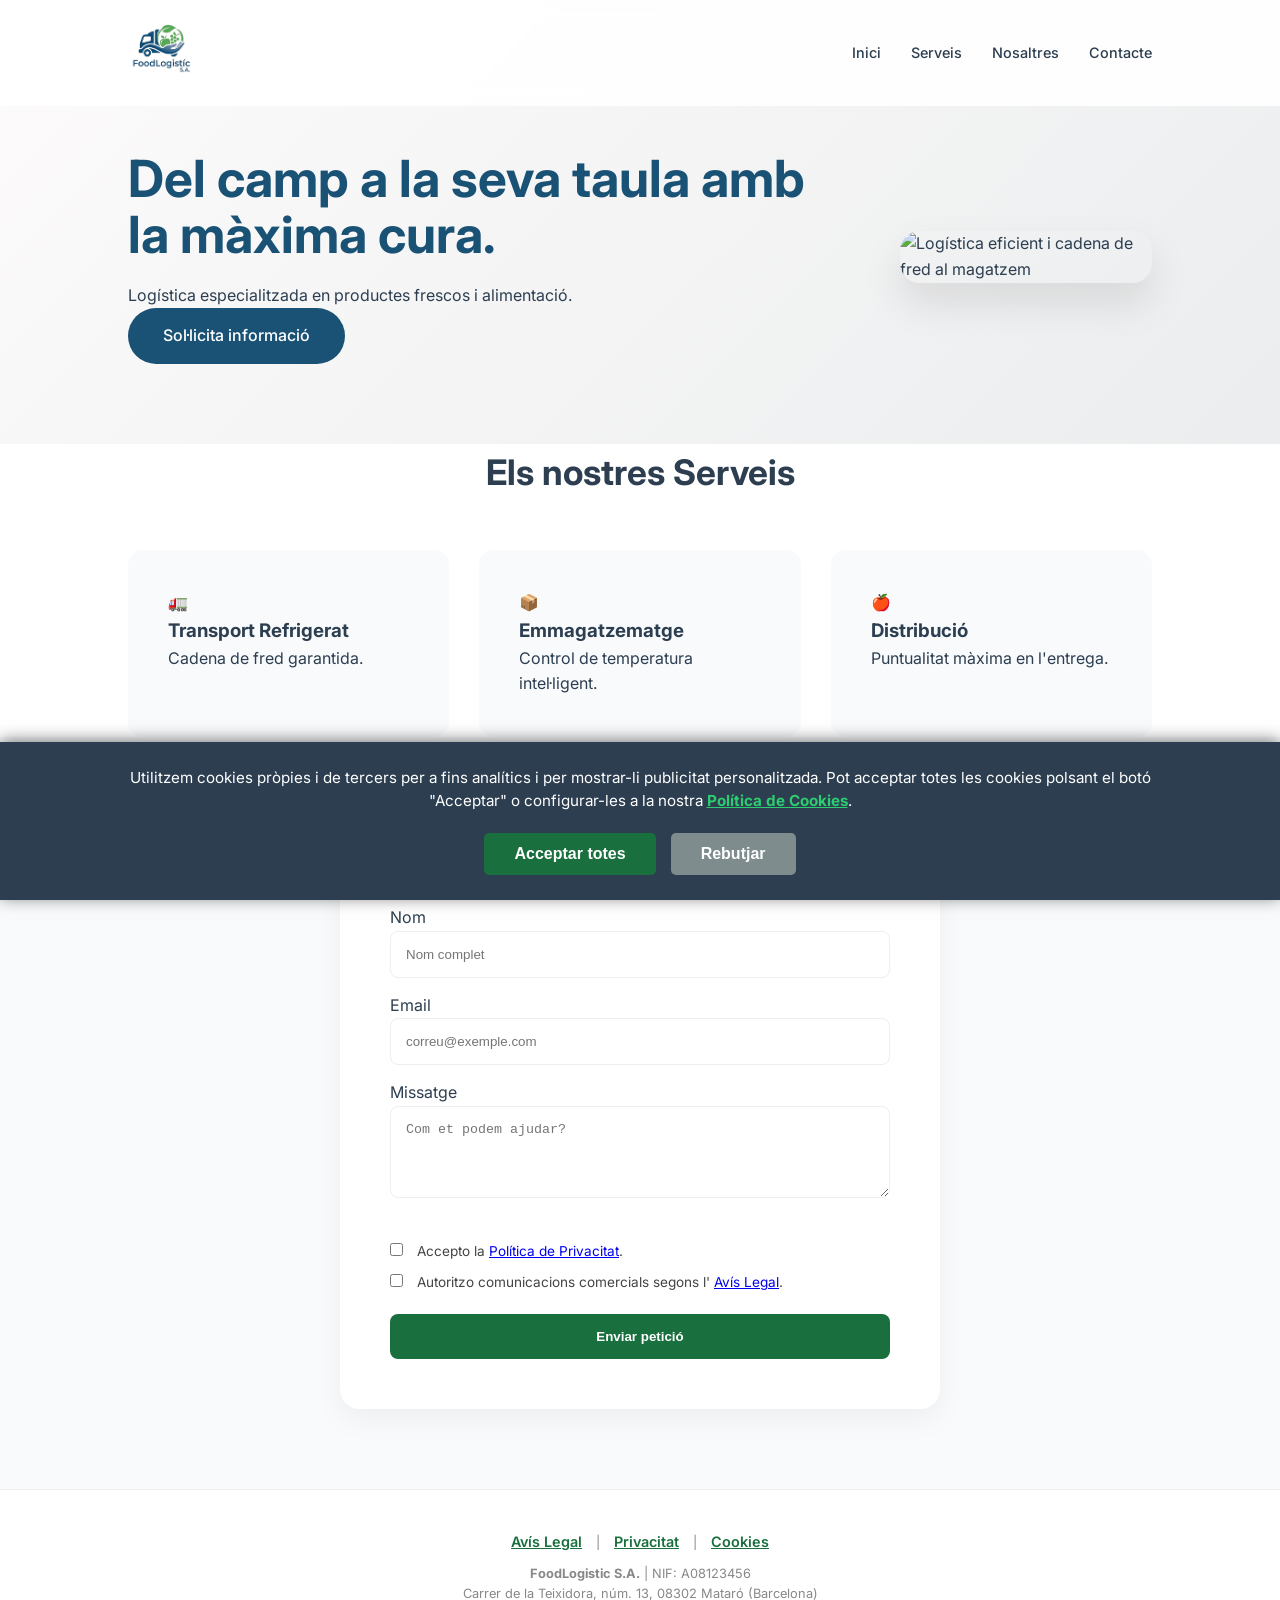
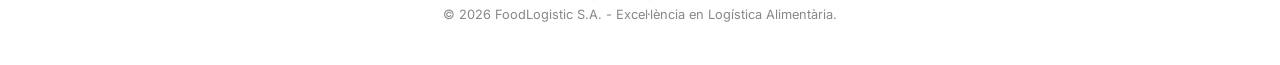
==== docs/index.html @ 774d7b99 "web" ====
<!DOCTYPE html>
<html lang="ca">
<head>
    <meta charset="UTF-8">
    <meta name="viewport" content="width=device-width, initial-scale=1.0">
    <title>FoodLogistic S.A. | Frescura en Moviment</title>
    <link rel="stylesheet" href="styles.css">
    <link href="https://fonts.googleapis.com/css2?family=Inter:wght@300;500;700&display=swap" rel="stylesheet">
    <style>
        /* Estils per als elements legals */
        .form-legal { margin: 20px 0; text-align: left; font-size: 0.85rem; color: #444; font-family: 'Inter', sans-serif; }
        .form-legal label { display: block; margin-bottom: 10px; cursor: pointer; }
        .form-legal input { width: auto !important; display: inline-block !important; margin-right: 10px; }
        
        /* Banner de Cookies Estilitzat */
        #cookie-popup {
            position: fixed; bottom: 0; left: 0; width: 100%; background: #2c3e50; 
            color: white; padding: 25px; z-index: 10000; box-shadow: 0 -2px 15px rgba(0,0,0,0.5); 
            font-family: 'Inter', sans-serif; display: none;
        }
    </style>
</head>
<body>

    <header>
        <nav>
            <!-- MILLORA SOSTENIBILITAT: Imatge WebP i alt descriptiu -->
            <div class="logo"><img src="img/FoodLogisticLogo.webp" alt="Logotip corporatiu de FoodLogistic S.A."></div>
            <ul>
                <li><a href="#inici">Inici</a></li>
                <li><a href="#serveis">Serveis</a></li>
                <li><a href="#sobre-nosaltres">Nosaltres</a></li>
                <li><a href="#contacte">Contacte</a></li>
            </ul>
        </nav>
    </header>

    <main>
        <section id="inici" class="hero">
            <div class="hero-text">
                <h1>Del camp a la seva taula amb la màxima cura.</h1>
                <p>Logística especialitzada en productes frescos i alimentació.</p>
                <a href="#contacte" class="btn-main">Sol·licita informació</a>
            </div>
            <div class="hero-image">
                <img src="https://images.unsplash.com/photo-1586528116311-ad8dd3c8310d?auto=format&fit=crop&w=800&q=80" alt="Logística eficient i cadena de fred al magatzem">
            </div>
        </section>

        <section id="serveis" class="services">
            <h2 class="section-title">Els nostres Serveis</h2>
            <div class="grid">
                <div class="card"><div class="icon" aria-hidden="true">🚛</div><h3>Transport Refrigerat</h3><p>Cadena de fred garantida.</p></div>
                <div class="card"><div class="icon" aria-hidden="true">📦</div><h3>Emmagatzematge</h3><p>Control de temperatura intel·ligent.</p></div>
                <div class="card"><div class="icon" aria-hidden="true">🍎</div><h3>Distribució</h3><p>Puntualitat màxima en l'entrega.</p></div>
            </div>
        </section>

        <section id="contacte" class="contact">
            <div class="contact-card">
                <h2>Contacta amb nosaltres</h2>
                <form action="#">
                    <div class="form-group"><label for="nom">Nom</label><input type="text" id="nom" placeholder="Nom complet" required></div>
                    <div class="form-group"><label for="email">Email</label><input type="email" id="email" placeholder="correu@exemple.com" required></div>
                    <div class="form-group"><label for="missatge">Missatge</label><textarea id="missatge" rows="4" placeholder="Com et podem ajudar?" required></textarea></div>

                    <div class="form-legal">
                        <label>
                            <input type="checkbox" name="privacitat" required>
                            Accepto la <a href="privacitat.html">Política de Privacitat</a>.
                        </label>
                        <label>
                            <input type="checkbox" name="comercial">
                            Autoritzo comunicacions comercials segons l' <a href="avis-legal.html">Avís Legal</a>.
                        </label>
                    </div>
                    <button type="submit" class="btn-submit">Enviar petició</button>
                </form>
            </div>
        </section>
    </main>

    <footer>
        <div class="footer-links">
            <a href="avis-legal.html">Avís Legal</a> | 
            <a href="privacitat.html">Privacitat</a> | 
            <a href="cookies.html">Cookies</a>
        </div>
        <p><strong>FoodLogistic S.A.</strong> | NIF: A08123456</p>
        <p>Carrer de la Teixidora, núm. 13, 08302 Mataró (Barcelona)</p>
        <p>&copy; 2026 FoodLogistic S.A. - Excel·lència en Logística Alimentària.</p>
    </footer>

    <div id="cookie-popup">
        <div style="max-width: 1100px; margin: auto; display: flex; flex-direction: column; align-items: center; text-align: center;">
            <p style="margin-bottom: 20px; font-size: 0.95rem; line-height: 1.5;">
                Utilitzem cookies pròpies i de tercers per a fins analítics i per mostrar-li publicitat personalitzada. 
                Pot acceptar totes les cookies polsant el botó "Acceptar" o configurar-les a la nostra 
                <!-- MILLORA ACCESSIBILITAT: Color fosc #196f3d per contrast en text -->
                <a href="cookies.html" style="color: #2ecc71; text-decoration: underline; font-weight: bold;">Política de Cookies</a>.
            </p>
            <div style="display: flex; gap: 15px;">
                <button onclick="acceptCookies()" style="background: #196f3d; color: white; border: none; padding: 12px 30px; border-radius: 5px; cursor: pointer; font-weight: bold; font-size: 1rem;">Acceptar totes</button>
                <button onclick="rejectCookies()" style="background: #7f8c8d; color: white; border: none; padding: 12px 30px; border-radius: 5px; cursor: pointer; font-weight: bold; font-size: 1rem;">Rebutjar</button>
            </div>
        </div>
    </div>

    <script type="text/javascript">
        function acceptCookies() {
            document.getElementById('cookie-popup').style.display = 'none';
            localStorage.setItem('foodlogistic_cookies_accepted', 'true');
        }

        function rejectCookies() {
            document.getElementById('cookie-popup').style.display = 'none';
            localStorage.setItem('foodlogistic_cookies_accepted', 'false');
        }

        window.onload = function() {
            if (!localStorage.getItem('foodlogistic_cookies_accepted')) {
                document.getElementById('cookie-popup').style.display = 'block';
            }
        };
    </script>
</body>
</html>
---- docs/styles.css ----
:root {
    --primary-blue: #1a5276; /* Blau del logo */
    --accent-green: #2ecc71; /* Verd clar per a fons o detalls */
    --accent-green-text: #196f3d; /* NOU: Verd fosc per a textos (Contrast WCAG AA) */
    --text-dark: #2c3e50;
    --light-bg: #f8fafc;
    --white: #ffffff;
}

* {
    margin: 0;
    padding: 0;
    box-sizing: border-box;
}

body {
    font-family: 'Inter', sans-serif;
    color: var(--text-dark);
    background-color: var(--white);
    line-height: 1.6;
    scroll-behavior: smooth;
}

/* Navegació Elegant */
header {
    padding: 1.5rem 10%;
    position: fixed;
    width: 100%;
    background: rgba(255, 255, 255, 0.9);
    backdrop-filter: blur(10px);
    z-index: 1000;
    box-sizing: border-box;
}

nav {
    display: flex;
    justify-content: space-between;
    align-items: center;
}

.logo img {
    height: 50px; 
}

nav ul {
    display: flex;
    list-style: none;
}

nav ul li { margin-left: 30px; }

nav ul li a {
    text-decoration: none;
    color: var(--text-dark);
    font-weight: 500;
    font-size: 0.9rem;
    transition: color 0.3s;
}

nav ul li a:hover { color: var(--accent-green-text); }

/* Hero Section */
.hero {
    display: flex;
    align-items: center;
    padding: 150px 10% 80px;
    gap: 50px;
    background: linear-gradient(135deg, #fdfbfb 0%, #ebedee 100%);
}

.hero-text h1 {
    font-size: 3.2rem;
    line-height: 1.1;
    margin-bottom: 20px;
    color: var(--primary-blue);
}

.hero-image img {
    width: 100%;
    max-width: 500px;
    border-radius: 20px;
    box-shadow: 0 20px 40px rgba(0,0,0,0.1);
}

/* Botons */
.btn-main {
    display: inline-block;
    padding: 15px 35px;
    background-color: var(--primary-blue);
    color: white;
    text-decoration: none;
    border-radius: 50px;
    font-weight: 500;
    transition: transform 0.3s, box-shadow 0.3s;
}

.btn-main:hover {
    transform: translateY(-3px);
    box-shadow: 0 10px 20px rgba(26, 82, 118, 0.3);
}

/* Seccions Comuns */
.section-title {
    text-align: center;
    font-size: 2.2rem;
    margin-bottom: 50px;
}

.grid {
    display: grid;
    grid-template-columns: repeat(auto-fit, minmax(280px, 1fr));
    gap: 30px;
    padding: 0 10%;
}

.card {
    padding: 40px;
    background: var(--light-bg);
    border-radius: 15px;
    transition: 0.3s;
}

.card:hover { background: var(--white); box-shadow: 0 10px 30px rgba(0,0,0,0.05); }

/* Contacte */
.contact {
    background: var(--light-bg);
    padding: 80px 10%;
}

.contact-card {
    background: var(--white);
    max-width: 600px;
    margin: 0 auto;
    padding: 50px;
    border-radius: 20px;
    box-shadow: 0 10px 30px rgba(0,0,0,0.05);
}

.form-group input, .form-group textarea {
    width: 100%;
    padding: 15px;
    margin-bottom: 15px;
    border: 1px solid #eee;
    border-radius: 8px;
    outline: none;
}

.btn-submit {
    width: 100%;
    padding: 15px;
    background: var(--accent-green-text); /* Millora contrast botó verd amb text blanc */
    color: white;
    border: none;
    border-radius: 8px;
    font-weight: bold;
    cursor: pointer;
    transition: background 0.3s;
}

.btn-submit:hover {
    background: #114d2a;
}

footer {
    text-align: center;
    padding: 40px;
    font-size: 0.8rem;
    color: #888;
    background: #fff; 
    border-top: 1px solid #eee;
}

/* MILLORA ACCESSIBILITAT FOOTER */
.footer-links { margin-bottom: 10px; }
.footer-links a { 
    margin: 0 10px; 
    color: var(--accent-green-text); /* Contrast Legal */
    text-decoration: underline; /* Sempre subratllat per usabilitat */
    font-weight: 600; 
    font-size: 0.9rem; 
}
.footer-links a:hover { text-decoration: none; }

/* MILLORA ACCESSIBILITAT NAVEGACIÓ TECLAT (TAB) */
a:focus-visible, 
button:focus-visible, 
input:focus-visible, 
textarea:focus-visible {
    outline: 3px solid var(--primary-blue);
    outline-offset: 4px;
    border-radius: 4px;
}

/* Responsive */
@media (max-width: 768px) {
    .hero { flex-direction: column; text-align: center; }
    .hero-text h1 { font-size: 2.2rem; }
}
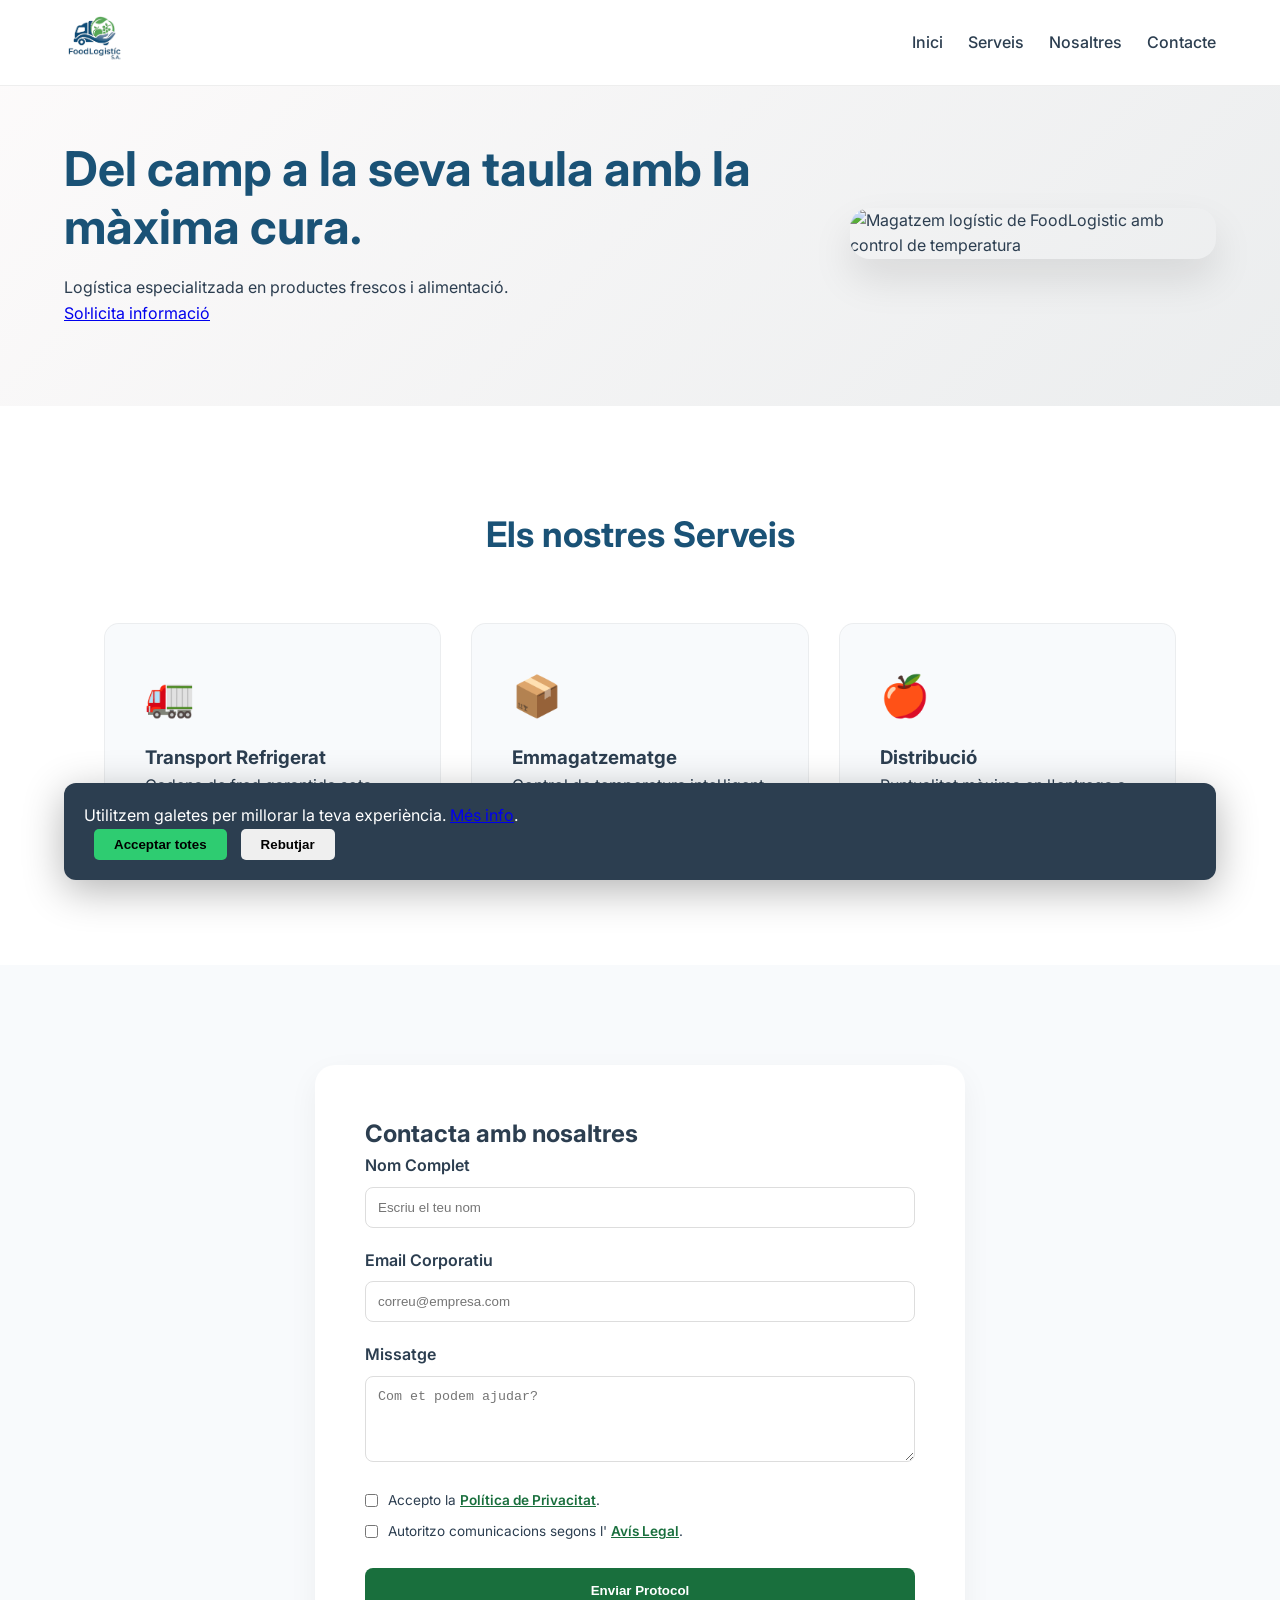
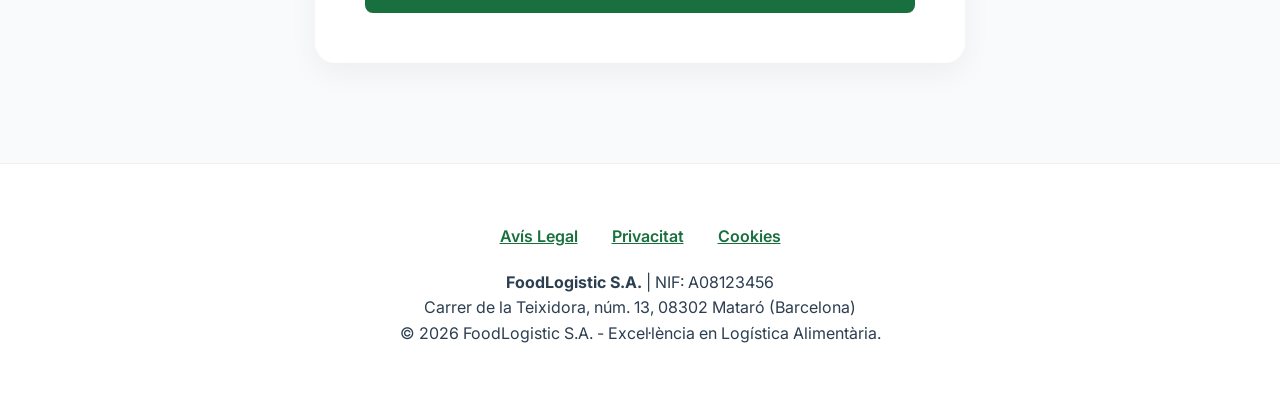
==== commit 45806145: "T08" ====
--- a/docs/index.html
+++ b/docs/index.html
@@ -6,75 +6,88 @@
     <title>FoodLogistic S.A. | Frescura en Moviment</title>
     <link rel="stylesheet" href="styles.css">
     <link href="https://fonts.googleapis.com/css2?family=Inter:wght@300;500;700&display=swap" rel="stylesheet">
-    <style>
-        /* Estils per als elements legals */
-        .form-legal { margin: 20px 0; text-align: left; font-size: 0.85rem; color: #444; font-family: 'Inter', sans-serif; }
-        .form-legal label { display: block; margin-bottom: 10px; cursor: pointer; }
-        .form-legal input { width: auto !important; display: inline-block !important; margin-right: 10px; }
-        
-        /* Banner de Cookies Estilitzat */
-        #cookie-popup {
-            position: fixed; bottom: 0; left: 0; width: 100%; background: #2c3e50; 
-            color: white; padding: 25px; z-index: 10000; box-shadow: 0 -2px 15px rgba(0,0,0,0.5); 
-            font-family: 'Inter', sans-serif; display: none;
-        }
-    </style>
 </head>
 <body>
 
     <header>
-        <nav>
-            <!-- MILLORA SOSTENIBILITAT: Imatge WebP i alt descriptiu -->
-            <div class="logo"><img src="img/FoodLogisticLogo.webp" alt="Logotip corporatiu de FoodLogistic S.A."></div>
-            <ul>
+        <nav class="nav-container">
+            <!-- SOSTENIBILITAT: Ús de format WebP per reduir pes i CO2 -->
+            <div class="logo">
+                <img src="img/FoodLogisticLogo.webp" alt="Logotip corporatiu de FoodLogistic S.A.">
+            </div>
+            <ul class="nav-links">
                 <li><a href="#inici">Inici</a></li>
                 <li><a href="#serveis">Serveis</a></li>
                 <li><a href="#sobre-nosaltres">Nosaltres</a></li>
-                <li><a href="#contacte">Contacte</a></li>
+                <li><a href="#contacte" class="btn-nav">Contacte</a></li>
             </ul>
         </nav>
     </header>
 
     <main>
         <section id="inici" class="hero">
-            <div class="hero-text">
-                <h1>Del camp a la seva taula amb la màxima cura.</h1>
-                <p>Logística especialitzada en productes frescos i alimentació.</p>
-                <a href="#contacte" class="btn-main">Sol·licita informació</a>
-            </div>
-            <div class="hero-image">
-                <img src="https://images.unsplash.com/photo-1586528116311-ad8dd3c8310d?auto=format&fit=crop&w=800&q=80" alt="Logística eficient i cadena de fred al magatzem">
+            <div class="hero-content">
+                <div class="hero-text">
+                    <h1>Del camp a la seva taula amb la màxima cura.</h1>
+                    <p>Logística especialitzada en productes frescos i alimentació.</p>
+                    <a href="#contacte" class="btn-main">Sol·licita informació</a>
+                </div>
+                <div class="hero-image">
+                    <img src="https://images.unsplash.com/photo-1586528116311-ad8dd3c8310d?auto=format&fit=crop&w=800&q=80" alt="Magatzem logístic de FoodLogistic amb control de temperatura">
+                </div>
             </div>
         </section>
 
+        <!-- CORRECCIÓ VISUAL: Secció de serveis amb padding corregit -->
         <section id="serveis" class="services">
             <h2 class="section-title">Els nostres Serveis</h2>
             <div class="grid">
-                <div class="card"><div class="icon" aria-hidden="true">🚛</div><h3>Transport Refrigerat</h3><p>Cadena de fred garantida.</p></div>
-                <div class="card"><div class="icon" aria-hidden="true">📦</div><h3>Emmagatzematge</h3><p>Control de temperatura intel·ligent.</p></div>
-                <div class="card"><div class="icon" aria-hidden="true">🍎</div><h3>Distribució</h3><p>Puntualitat màxima en l'entrega.</p></div>
+                <div class="card">
+                    <div class="icon" aria-hidden="true">🚛</div>
+                    <h3>Transport Refrigerat</h3>
+                    <p>Cadena de fred garantida sota protocol de seguretat.</p>
+                </div>
+                <div class="card">
+                    <div class="icon" aria-hidden="true">📦</div>
+                    <h3>Emmagatzematge</h3>
+                    <p>Control de temperatura intel·ligent 24/7.</p>
+                </div>
+                <div class="card">
+                    <div class="icon" aria-hidden="true">🍎</div>
+                    <h3>Distribució</h3>
+                    <p>Puntualitat màxima en l'entrega a tot el Maresme.</p>
+                </div>
             </div>
         </section>
 
         <section id="contacte" class="contact">
             <div class="contact-card">
                 <h2>Contacta amb nosaltres</h2>
-                <form action="#">
-                    <div class="form-group"><label for="nom">Nom</label><input type="text" id="nom" placeholder="Nom complet" required></div>
-                    <div class="form-group"><label for="email">Email</label><input type="email" id="email" placeholder="correu@exemple.com" required></div>
-                    <div class="form-group"><label for="missatge">Missatge</label><textarea id="missatge" rows="4" placeholder="Com et podem ajudar?" required></textarea></div>
+                <form action="#" class="contact-form">
+                    <div class="form-group">
+                        <label for="nom">Nom Complet</label>
+                        <input type="text" id="nom" placeholder="Escriu el teu nom" required>
+                    </div>
+                    <div class="form-group">
+                        <label for="email">Email Corporatiu</label>
+                        <input type="email" id="email" placeholder="correu@empresa.com" required>
+                    </div>
+                    <div class="form-group">
+                        <label for="missatge">Missatge</label>
+                        <textarea id="missatge" rows="4" placeholder="Com et podem ajudar?" required></textarea>
+                    </div>
 
                     <div class="form-legal">
-                        <label>
+                        <label class="check-item">
                             <input type="checkbox" name="privacitat" required>
-                            Accepto la <a href="privacitat.html">Política de Privacitat</a>.
+                            <span>Accepto la <a href="privacitat.html">Política de Privacitat</a>.</span>
                         </label>
-                        <label>
+                        <label class="check-item">
                             <input type="checkbox" name="comercial">
-                            Autoritzo comunicacions comercials segons l' <a href="avis-legal.html">Avís Legal</a>.
+                            <span>Autoritzo comunicacions segons l' <a href="avis-legal.html">Avís Legal</a>.</span>
                         </label>
                     </div>
-                    <button type="submit" class="btn-submit">Enviar petició</button>
+                    <button type="submit" class="btn-submit">Enviar Protocol</button>
                 </form>
             </div>
         </section>
@@ -82,44 +95,39 @@
 
     <footer>
         <div class="footer-links">
-            <a href="avis-legal.html">Avís Legal</a> | 
-            <a href="privacitat.html">Privacitat</a> | 
+            <a href="avis-legal.html">Avís Legal</a>
+            <a href="privacitat.html">Privacitat</a>
             <a href="cookies.html">Cookies</a>
         </div>
-        <p><strong>FoodLogistic S.A.</strong> | NIF: A08123456</p>
-        <p>Carrer de la Teixidora, núm. 13, 08302 Mataró (Barcelona)</p>
-        <p>&copy; 2026 FoodLogistic S.A. - Excel·lència en Logística Alimentària.</p>
+        <div class="footer-info">
+            <p><strong>FoodLogistic S.A.</strong> | NIF: A08123456</p>
+            <p>Carrer de la Teixidora, núm. 13, 08302 Mataró (Barcelona)</p>
+            <p>&copy; 2026 FoodLogistic S.A. - Excel·lència en Logística Alimentària.</p>
+        </div>
     </footer>
 
-    <div id="cookie-popup">
-        <div style="max-width: 1100px; margin: auto; display: flex; flex-direction: column; align-items: center; text-align: center;">
-            <p style="margin-bottom: 20px; font-size: 0.95rem; line-height: 1.5;">
-                Utilitzem cookies pròpies i de tercers per a fins analítics i per mostrar-li publicitat personalitzada. 
-                Pot acceptar totes les cookies polsant el botó "Acceptar" o configurar-les a la nostra 
-                <!-- MILLORA ACCESSIBILITAT: Color fosc #196f3d per contrast en text -->
-                <a href="cookies.html" style="color: #2ecc71; text-decoration: underline; font-weight: bold;">Política de Cookies</a>.
-            </p>
-            <div style="display: flex; gap: 15px;">
-                <button onclick="acceptCookies()" style="background: #196f3d; color: white; border: none; padding: 12px 30px; border-radius: 5px; cursor: pointer; font-weight: bold; font-size: 1rem;">Acceptar totes</button>
-                <button onclick="rejectCookies()" style="background: #7f8c8d; color: white; border: none; padding: 12px 30px; border-radius: 5px; cursor: pointer; font-weight: bold; font-size: 1rem;">Rebutjar</button>
+    <!-- BANNER DE COOKIES ACCESSIBLE -->
+    <div id="cookie-popup" class="cookie-banner">
+        <div class="cookie-content">
+            <p>Utilitzem galetes per millorar la teva experiència. <a href="cookies.html">Més info</a>.</p>
+            <div class="cookie-btns">
+                <button onclick="acceptCookies()" class="btn-cookie accept">Acceptar totes</button>
+                <button onclick="rejectCookies()" class="btn-cookie reject">Rebutjar</button>
             </div>
         </div>
     </div>
 
-    <script type="text/javascript">
+    <script>
         function acceptCookies() {
             document.getElementById('cookie-popup').style.display = 'none';
-            localStorage.setItem('foodlogistic_cookies_accepted', 'true');
+            localStorage.setItem('foodlogistic_cookies_ok', 'true');
         }
-
         function rejectCookies() {
             document.getElementById('cookie-popup').style.display = 'none';
-            localStorage.setItem('foodlogistic_cookies_accepted', 'false');
         }
-
         window.onload = function() {
-            if (!localStorage.getItem('foodlogistic_cookies_accepted')) {
-                document.getElementById('cookie-popup').style.display = 'block';
+            if (!localStorage.getItem('foodlogistic_cookies_ok')) {
+                document.getElementById('cookie-popup').style.display = 'flex';
             }
         };
     </script>
--- a/docs/styles.css
+++ b/docs/styles.css
@@ -1,7 +1,7 @@
 :root {
-    --primary-blue: #1a5276; /* Blau del logo */
-    --accent-green: #2ecc71; /* Verd clar per a fons o detalls */
-    --accent-green-text: #196f3d; /* NOU: Verd fosc per a textos (Contrast WCAG AA) */
+    --primary-blue: #1a5276;
+    --accent-green-light: #2ecc71;
+    --accent-green-text: #196f3d; /* Contrast alt per a accessibilitat */
     --text-dark: #2c3e50;
     --light-bg: #f8fafc;
     --white: #ffffff;
@@ -21,179 +21,205 @@
     scroll-behavior: smooth;
 }
 
-/* Navegació Elegant */
+/* NAVEGACIÓ */
 header {
-    padding: 1.5rem 10%;
+    padding: 1rem 5%;
     position: fixed;
     width: 100%;
-    background: rgba(255, 255, 255, 0.9);
+    background: rgba(255, 255, 255, 0.95);
     backdrop-filter: blur(10px);
     z-index: 1000;
-    box-sizing: border-box;
-}
-
-nav {
+    border-bottom: 1px solid #eee;
+}
+
+.nav-container {
     display: flex;
     justify-content: space-between;
     align-items: center;
-}
-
-.logo img {
-    height: 50px; 
-}
-
-nav ul {
+    max-width: 1200px;
+    margin: 0 auto;
+}
+
+.logo img { height: 45px; }
+
+.nav-links {
     display: flex;
     list-style: none;
-}
-
-nav ul li { margin-left: 30px; }
-
-nav ul li a {
+    align-items: center;
+}
+
+.nav-links li { margin-left: 25px; }
+
+.nav-links a {
     text-decoration: none;
     color: var(--text-dark);
     font-weight: 500;
-    font-size: 0.9rem;
-    transition: color 0.3s;
-}
-
-nav ul li a:hover { color: var(--accent-green-text); }
-
-/* Hero Section */
+    transition: 0.3s;
+}
+
+.nav-links a:hover { color: var(--accent-green-text); }
+
+/* HERO SECTION */
 .hero {
+    padding: 140px 5% 80px;
+    background: linear-gradient(135deg, #fdfbfb 0%, #ebedee 100%);
+}
+
+.hero-content {
+    max-width: 1200px;
+    margin: 0 auto;
     display: flex;
     align-items: center;
-    padding: 150px 10% 80px;
-    gap: 50px;
-    background: linear-gradient(135deg, #fdfbfb 0%, #ebedee 100%);
+    gap: 40px;
 }
 
 .hero-text h1 {
-    font-size: 3.2rem;
-    line-height: 1.1;
+    font-size: 3rem;
+    color: var(--primary-blue);
+    line-height: 1.2;
     margin-bottom: 20px;
-    color: var(--primary-blue);
 }
 
 .hero-image img {
     width: 100%;
-    max-width: 500px;
     border-radius: 20px;
     box-shadow: 0 20px 40px rgba(0,0,0,0.1);
 }
 
-/* Botons */
-.btn-main {
-    display: inline-block;
-    padding: 15px 35px;
-    background-color: var(--primary-blue);
-    color: white;
-    text-decoration: none;
-    border-radius: 50px;
-    font-weight: 500;
-    transition: transform 0.3s, box-shadow 0.3s;
-}
-
-.btn-main:hover {
-    transform: translateY(-3px);
-    box-shadow: 0 10px 20px rgba(26, 82, 118, 0.3);
-}
-
-/* Seccions Comuns */
+/* SERVEIS - CORRECCIÓ DEL TALL VISUAL */
+.services {
+    padding: 100px 5%; /* Espai suficient per evitar talls */
+    background-color: var(--white);
+    max-width: 1200px;
+    margin: 0 auto;
+}
+
 .section-title {
     text-align: center;
     font-size: 2.2rem;
-    margin-bottom: 50px;
+    margin-bottom: 60px;
+    color: var(--primary-blue);
 }
 
 .grid {
     display: grid;
-    grid-template-columns: repeat(auto-fit, minmax(280px, 1fr));
+    grid-template-columns: repeat(auto-fit, minmax(300px, 1fr));
     gap: 30px;
-    padding: 0 10%;
 }
 
 .card {
     padding: 40px;
     background: var(--light-bg);
     border-radius: 15px;
-    transition: 0.3s;
-}
-
-.card:hover { background: var(--white); box-shadow: 0 10px 30px rgba(0,0,0,0.05); }
-
-/* Contacte */
+    border: 1px solid rgba(0,0,0,0.05);
+    transition: all 0.3s ease;
+}
+
+.card:hover {
+    transform: translateY(-10px);
+    background: var(--white);
+    box-shadow: 0 15px 35px rgba(0,0,0,0.1);
+    border-color: var(--accent-green-light);
+}
+
+.icon { font-size: 2.5rem; margin-bottom: 15px; }
+
+/* CONTACTE */
 .contact {
     background: var(--light-bg);
-    padding: 80px 10%;
+    padding: 100px 5%;
 }
 
 .contact-card {
     background: var(--white);
-    max-width: 600px;
+    max-width: 650px;
     margin: 0 auto;
     padding: 50px;
     border-radius: 20px;
     box-shadow: 0 10px 30px rgba(0,0,0,0.05);
 }
 
+.form-group { margin-bottom: 20px; }
+.form-group label { display: block; margin-bottom: 8px; font-weight: 600; }
 .form-group input, .form-group textarea {
     width: 100%;
+    padding: 12px;
+    border: 1px solid #ddd;
+    border-radius: 8px;
+}
+
+.form-legal { margin-bottom: 25px; }
+.check-item { display: flex; align-items: flex-start; gap: 10px; margin-bottom: 10px; font-size: 0.85rem; cursor: pointer; }
+.check-item input { margin-top: 4px; }
+.check-item a { color: var(--accent-green-text); font-weight: 600; }
+
+.btn-submit {
+    width: 100%;
     padding: 15px;
-    margin-bottom: 15px;
-    border: 1px solid #eee;
-    border-radius: 8px;
-    outline: none;
-}
-
-.btn-submit {
-    width: 100%;
-    padding: 15px;
-    background: var(--accent-green-text); /* Millora contrast botó verd amb text blanc */
+    background: var(--accent-green-text);
     color: white;
     border: none;
     border-radius: 8px;
     font-weight: bold;
     cursor: pointer;
-    transition: background 0.3s;
-}
-
-.btn-submit:hover {
-    background: #114d2a;
-}
-
-footer {
-    text-align: center;
-    padding: 40px;
-    font-size: 0.8rem;
-    color: #888;
-    background: #fff; 
-    border-top: 1px solid #eee;
-}
-
-/* MILLORA ACCESSIBILITAT FOOTER */
-.footer-links { margin-bottom: 10px; }
-.footer-links a { 
-    margin: 0 10px; 
-    color: var(--accent-green-text); /* Contrast Legal */
-    text-decoration: underline; /* Sempre subratllat per usabilitat */
-    font-weight: 600; 
-    font-size: 0.9rem; 
-}
-.footer-links a:hover { text-decoration: none; }
-
-/* MILLORA ACCESSIBILITAT NAVEGACIÓ TECLAT (TAB) */
-a:focus-visible, 
-button:focus-visible, 
-input:focus-visible, 
-textarea:focus-visible {
+    transition: 0.3s;
+}
+
+.btn-submit:hover { background: #114d2a; }
+
+/* ACCESSIBILITAT: FOCUS VISIBLE (TECLA TAB) */
+a:focus-visible, button:focus-visible, input:focus-visible {
     outline: 3px solid var(--primary-blue);
     outline-offset: 4px;
-    border-radius: 4px;
-}
-
-/* Responsive */
+}
+
+/* FOOTER */
+footer {
+    padding: 60px 5%;
+    text-align: center;
+    background: #fff;
+    border-top: 1px solid #eee;
+}
+
+.footer-links { margin-bottom: 20px; }
+.footer-links a {
+    margin: 0 15px;
+    color: var(--accent-green-text);
+    text-decoration: underline;
+    font-weight: 600;
+}
+
+/* COOKIE BANNER */
+.cookie-banner {
+    position: fixed;
+    bottom: 20px;
+    left: 5%;
+    right: 5%;
+    background: #2c3e50;
+    color: white;
+    padding: 20px;
+    border-radius: 12px;
+    display: none;
+    justify-content: space-between;
+    align-items: center;
+    z-index: 2000;
+    box-shadow: 0 10px 40px rgba(0,0,0,0.3);
+}
+
+.btn-cookie {
+    padding: 8px 20px;
+    border-radius: 5px;
+    border: none;
+    cursor: pointer;
+    font-weight: bold;
+    margin-left: 10px;
+}
+
+.btn-cookie.accept { background: var(--accent-green-light); color: #000; }
+
+/* RESPONSIVE */
 @media (max-width: 768px) {
-    .hero { flex-direction: column; text-align: center; }
+    .hero-content { flex-direction: column; text-align: center; }
     .hero-text h1 { font-size: 2.2rem; }
+    .cookie-banner { flex-direction: column; gap: 15px; text-align: center; }
 }
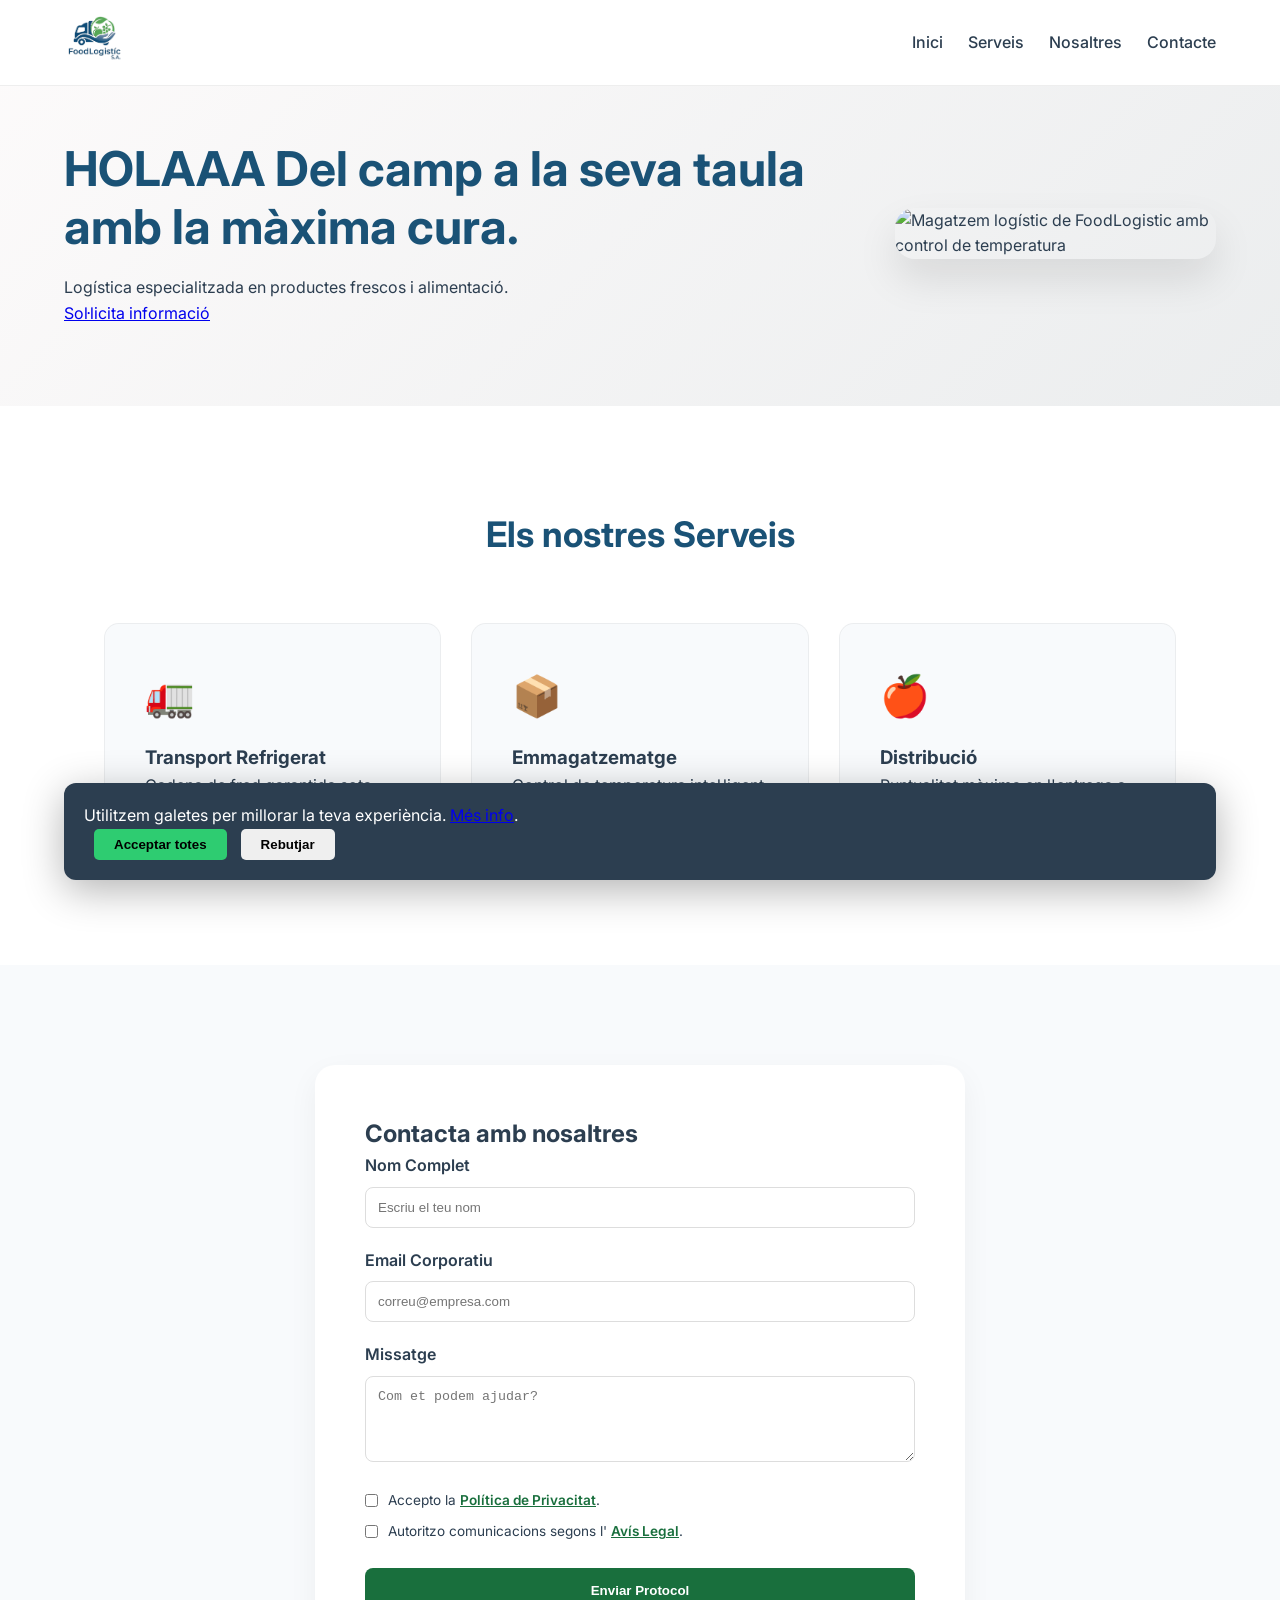
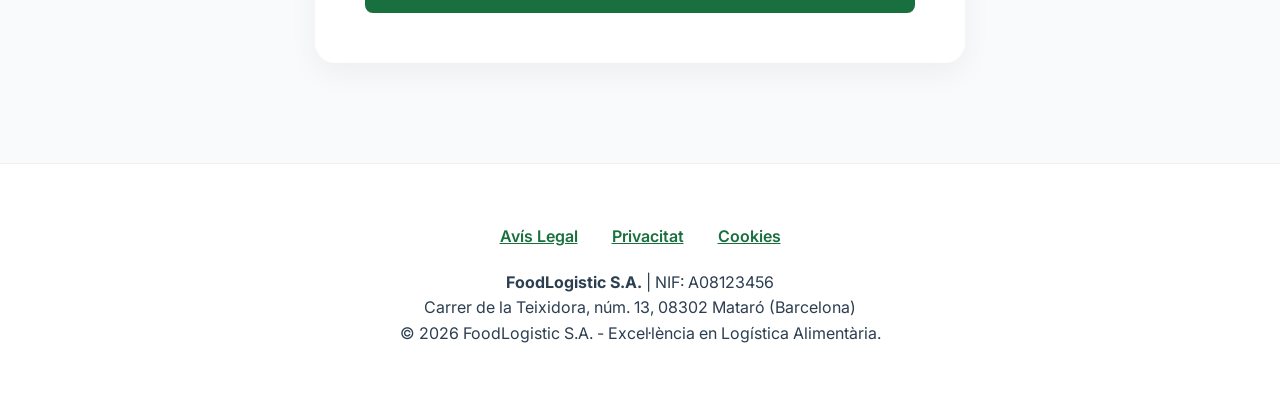
==== commit 7a1f7fab: "asd" ====
--- a/docs/index.html
+++ b/docs/index.html
@@ -28,7 +28,7 @@
         <section id="inici" class="hero">
             <div class="hero-content">
                 <div class="hero-text">
-                    <h1>Del camp a la seva taula amb la màxima cura.</h1>
+                    <h1>HOLAAA Del camp a la seva taula amb la màxima cura.</h1>
                     <p>Logística especialitzada en productes frescos i alimentació.</p>
                     <a href="#contacte" class="btn-main">Sol·licita informació</a>
                 </div>
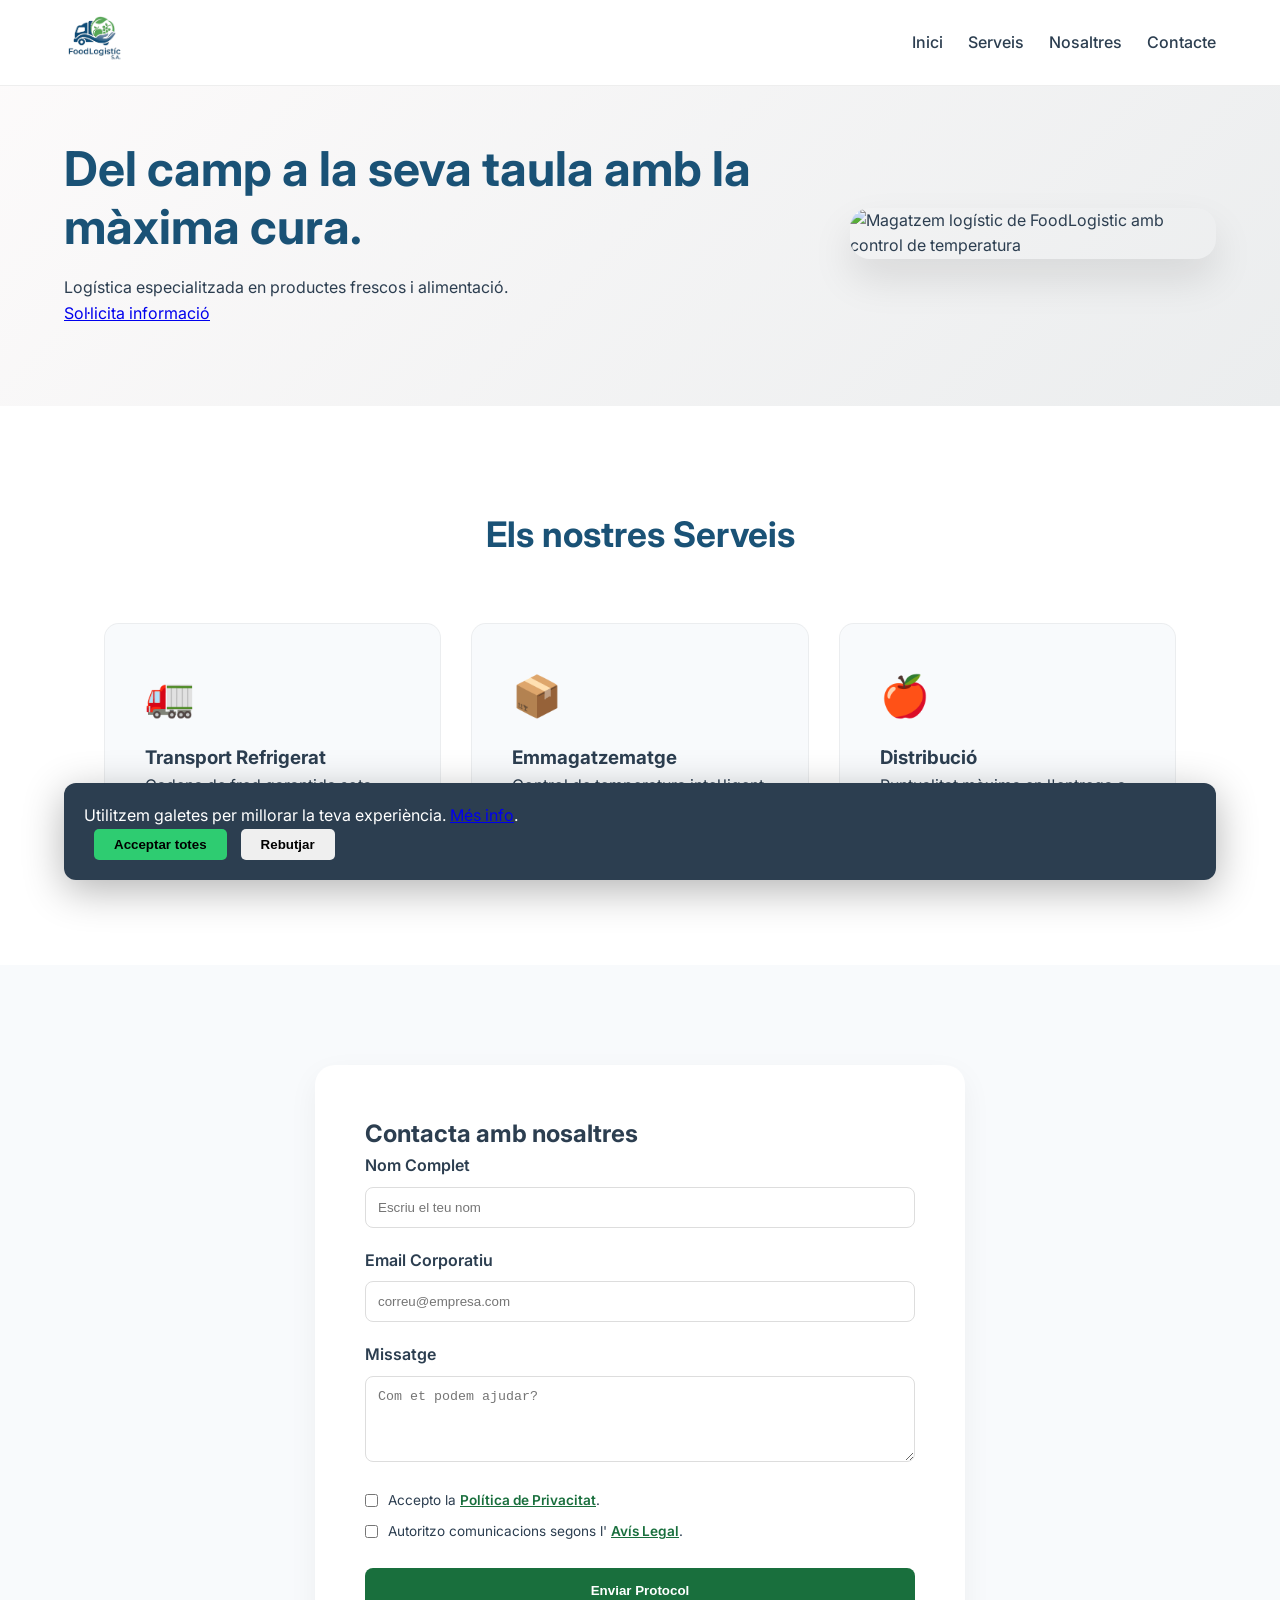
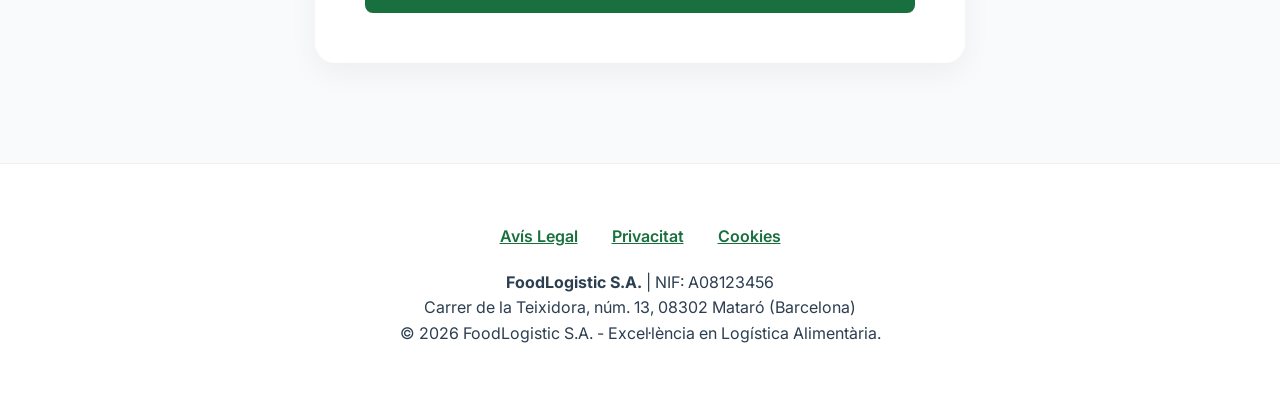
==== commit 77a2fd0f: "webasdads" ====
--- a/docs/index.html
+++ b/docs/index.html
@@ -28,7 +28,7 @@
         <section id="inici" class="hero">
             <div class="hero-content">
                 <div class="hero-text">
-                    <h1>HOLAAA Del camp a la seva taula amb la màxima cura.</h1>
+                    <h1>Del camp a la seva taula amb la màxima cura.</h1>
                     <p>Logística especialitzada en productes frescos i alimentació.</p>
                     <a href="#contacte" class="btn-main">Sol·licita informació</a>
                 </div>
